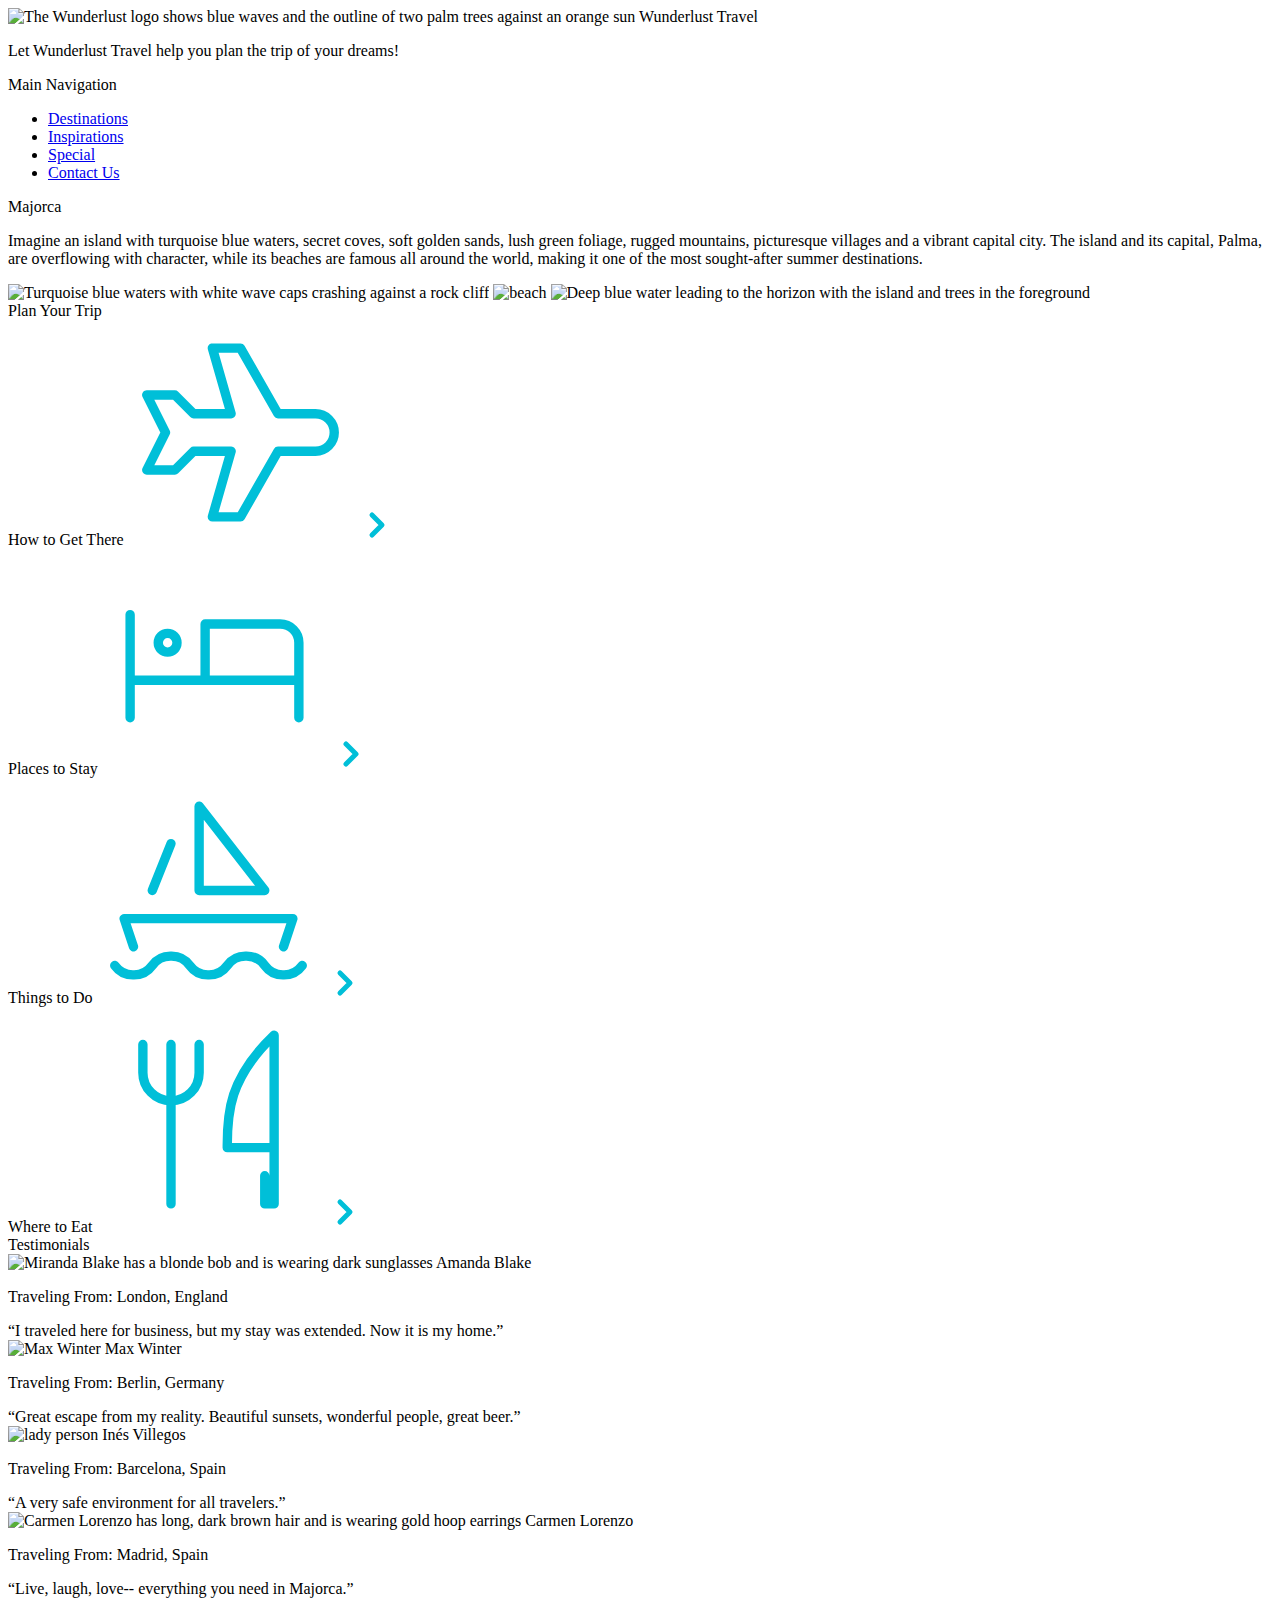
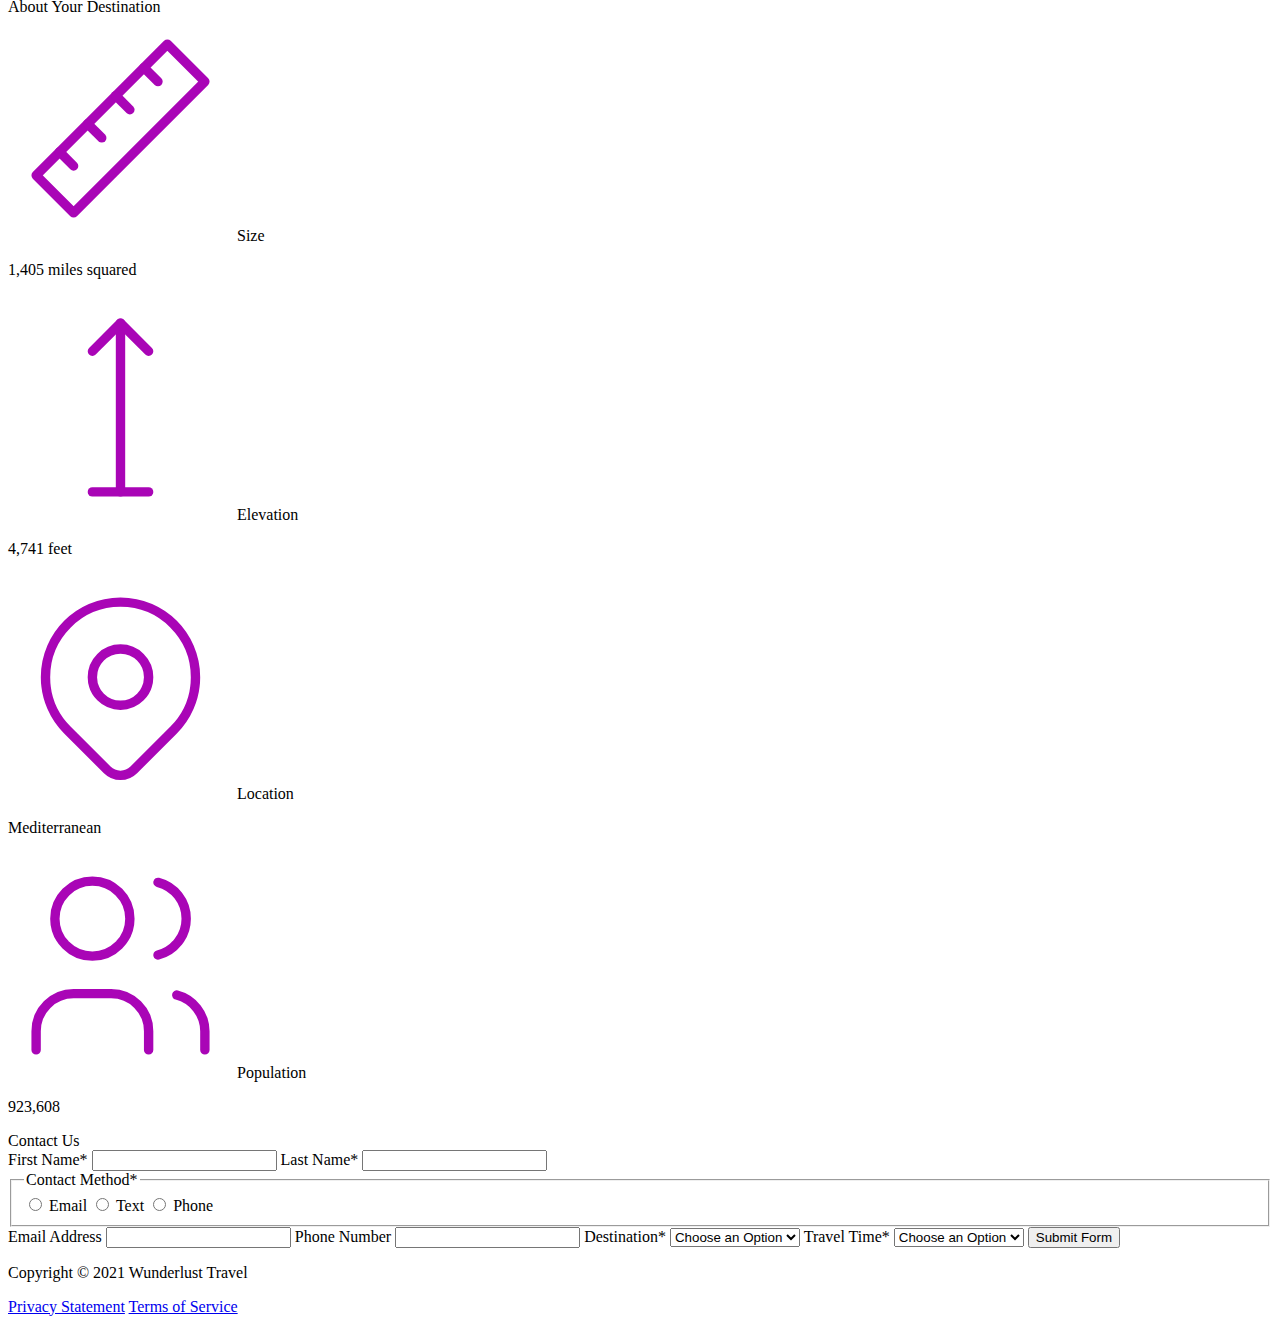
==== majorca.html @ 3df28ff0 "Add files via upload" ====
<!DOCTYPE html>
<html lang="en">
    <head>
<!--         Add all required tags in the head here - meta tags for SEO, responsiveness, and with info about the page, etc., in addition to tags to create a card on Twitter with a large image and open graph tags to allow for sharing on other social media sites -->
    </head>
    <body>
<!--         Reveiew the document and add the proper tags to all of the headings  throughout. Use the outline feature in the validator to ensure that these have been added correctly. See the image of the correct outline as a reference if you have questions 

Also review the alt text on all of the images to ensure that it is descriptive and appropriate-->
        <header>
            <img src="images/logo.png" alt="The Wunderlust logo shows blue waves and the outline of two palm trees against an orange sun">
            Wunderlust Travel
            <p>Let Wunderlust Travel help you plan the trip of your dreams!</p>
            <nav>
                Main Navigation
                <ul>
                    <li><a href="#">Destinations</a></li>
                    <li><a href="#">Inspirations</a></li>
                    <li><a href="#">Special</a></li>
                    <li><a href="#">Contact Us</a></li>
                </ul>
            </nav>
        </header>
        <main>
            <article>  
                Majorca
                <p>Imagine an island with turquoise blue waters, secret coves, soft golden sands, lush green foliage, rugged mountains, picturesque villages and a vibrant capital city. The island and its capital, Palma, are overflowing with character, while its beaches are famous all around the world, making it one of the most sought-after summer destinations.</p>
                <img src="images/majorca-waves.png" alt="Turquoise blue waters with white wave caps crashing against a rock cliff">
                <img src="images/majorca-beach.png" alt="beach">
                <img src="images/majorca-cove.png" alt="Deep blue water leading to the horizon with the island and trees in the foreground">
                <section>
                    Plan Your Trip
                    <section>
                        How to Get There
                        <svg xmlns="http://www.w3.org/2000/svg" class="icon icon-tabler icon-tabler-plane" width="225" height="225" viewBox="0 0 24 24" stroke-width="1" stroke="#00bfd8" fill="none" stroke-linecap="round" stroke-linejoin="round"> <path stroke="none" d="M0 0h24v24H0z" fill="none"/> <path d="M16 10h4a2 2 0 0 1 0 4h-4l-4 7h-3l2 -7h-4l-2 2h-3l2 -4l-2 -4h3l2 2h4l-2 -7h3z" /></svg>
                        <a href="#" title="Search for flights">
                            <svg xmlns="http://www.w3.org/2000/svg" class="icon icon-tabler icon-tabler-chevron-right" width="40" height="40" viewBox="0 0 24 24" stroke-width="3" stroke="#00bfd8" fill="none" stroke-linecap="round" stroke-linejoin="round"><path stroke="none" d="M0 0h24v24H0z" fill="none"/><polyline points="9 6 15 12 9 18" /></svg>
                        </a>
                    </section>      
                    <section>
                        Places to Stay
                        <svg xmlns="http://www.w3.org/2000/svg" class="icon icon-tabler icon-tabler-bed" width="225" height="225" viewBox="0 0 24 24" stroke-width="1" stroke="#00bfd8" fill="none" stroke-linecap="round" stroke-linejoin="round"><path stroke="none" d="M0 0h24v24H0z" fill="none"/><path d="M3 7v11m0 -4h18m0 4v-8a2 2 0 0 0 -2 -2h-8v6" /><circle cx="7" cy="10" r="1" /></svg>
                        <a href="#" title="Search for hotels">
                            <svg xmlns="http://www.w3.org/2000/svg" class="icon icon-tabler icon-tabler-chevron-right" width="40" height="40" viewBox="0 0 24 24" stroke-width="3" stroke="#00bfd8" fill="none" stroke-linecap="round" stroke-linejoin="round"><path stroke="none" d="M0 0h24v24H0z" fill="none"/><polyline points="9 6 15 12 9 18" /></svg> 
                        </a>
                    </section>
                    <section>
                        Things to Do
                        <svg xmlns="http://www.w3.org/2000/svg" class="icon icon-tabler icon-tabler-sailboat" width="225" height="225" viewBox="0 0 24 24" stroke-width="1" stroke="#00bfd8" fill="none" stroke-linecap="round" stroke-linejoin="round"><path stroke="none" d="M0 0h24v24H0z" fill="none"/><path d="M2 20a2.4 2.4 0 0 0 2 1a2.4 2.4 0 0 0 2 -1a2.4 2.4 0 0 1 2 -1a2.4 2.4 0 0 1 2 1a2.4 2.4 0 0 0 2 1a2.4 2.4 0 0 0 2 -1a2.4 2.4 0 0 1 2 -1a2.4 2.4 0 0 1 2 1a2.4 2.4 0 0 0 2 1a2.4 2.4 0 0 0 2 -1" /><path d="M4 18l-1 -3h18l-1 3" /><path d="M11 12h7l-7 -9v9" /><line x1="8" y1="7" x2="6" y2="12" /></svg>
                        <a href="#" title="Search for Activities">
                            <svg xmlns="http://www.w3.org/2000/svg" class="icon icon-tabler icon-tabler-chevron-right" width="40" height="40" viewBox="0 0 24 24" stroke-width="3" stroke="#00bfd8" fill="none" stroke-linecap="round" stroke-linejoin="round"><path stroke="none" d="M0 0h24v24H0z" fill="none"/><polyline points="9 6 15 12 9 18" /></svg> 
                        </a>                     
                    </section>    
                    <section>
                        Where to Eat
                        <svg xmlns="http://www.w3.org/2000/svg" class="icon icon-tabler icon-tabler-tools-kitchen-2" width="225" height="225" viewBox="0 0 24 24" stroke-width="1" stroke="#00bfd8" fill="none" stroke-linecap="round" stroke-linejoin="round"><path stroke="none" d="M0 0h24v24H0z" fill="none"/><path d="M19 3v12h-5c-.023 -3.681 .184 -7.406 5 -12zm0 12v6h-1v-3m-10 -14v17m-3 -17v3a3 3 0 1 0 6 0v-3" /></svg>
                        <a href="#" title="Search for Restaurants">
                            <svg xmlns="http://www.w3.org/2000/svg" class="icon icon-tabler icon-tabler-chevron-right" width="40" height="40" viewBox="0 0 24 24" stroke-width="3" stroke="#00bfd8" fill="none" stroke-linecap="round" stroke-linejoin="round"><path stroke="none" d="M0 0h24v24H0z" fill="none"/><polyline points="9 6 15 12 9 18" /></svg>                          
                        </a>
                    </section>   
                </section>
                <section>
                    Testimonials
                    <section>
                        <img src="images/mirando-blake.png" alt="Miranda Blake has a blonde bob and is wearing dark sunglasses">
                        Amanda Blake
                        <p>Traveling From: London, England</p>
                        <q>I traveled here for business, but my stay was extended. Now it is my home.</q>
                    </section>
                    <section>
                        <img src="images/max-winter.png" alt="Max Winter">
                        Max Winter
                        <p>Traveling From: Berlin, Germany</p>
                        <q>Great escape from my reality. Beautiful sunsets, wonderful people, great beer.</q>
                    </section>
                    <section>
                        <img src="images/ines-villegoes.png" alt="lady person">
                        Inés Villegos
                        <p>Traveling From: Barcelona, Spain</p>
                        <q>A very safe environment for all travelers.</q>
                    </section>
                    <section>
                        <img src="images/carmen-lorenzo.png" alt="Carmen Lorenzo has long, dark brown hair and is wearing gold hoop earrings">
                        Carmen Lorenzo
                        <p>Traveling From: Madrid, Spain</p>
                        <q>Live, laugh, love-- everything you need in Majorca.</q>
                    </section>
                </section>
                <section>
                    About Your Destination
                    <section>
                        <svg xmlns="http://www.w3.org/2000/svg" class="icon icon-tabler icon-tabler-ruler-2" width="225" height="225" viewBox="0 0 24 24" stroke-width="1" stroke="#a905b6" fill="none" stroke-linecap="round" stroke-linejoin="round"><path stroke="none" d="M0 0h24v24H0z" fill="none"/><path d="M17 3l4 4l-14 14l-4 -4z" /><path d="M16 7l-1.5 -1.5" /><path d="M13 10l-1.5 -1.5" /><path d="M10 13l-1.5 -1.5" /><path d="M7 16l-1.5 -1.5" /></svg>
                        Size
                        <p>1,405 miles squared</p>
                    </section>
                    <section>
                        <svg xmlns="http://www.w3.org/2000/svg" class="icon icon-tabler icon-tabler-arrow-top-bar" width="225" height="225" viewBox="0 0 24 24" stroke-width="1" stroke="#a905b6" fill="none" stroke-linecap="round" stroke-linejoin="round"><path stroke="none" d="M0 0h24v24H0z" fill="none"/><line x1="12" y1="21" x2="12" y2="3" /><path d="M15 6l-3 -3l-3 3" /><line x1="9" y1="21" x2="15" y2="21" /></svg>
                        Elevation
                        <p>4,741 feet</p>
                    </section>
                    <section>
                        <svg xmlns="http://www.w3.org/2000/svg" class="icon icon-tabler icon-tabler-map-pin" width="225" height="225" viewBox="0 0 24 24" stroke-width="1" stroke="#a905b6" fill="none" stroke-linecap="round" stroke-linejoin="round"><path stroke="none" d="M0 0h24v24H0z" fill="none"/><circle cx="12" cy="11" r="3" /><path d="M17.657 16.657l-4.243 4.243a2 2 0 0 1 -2.827 0l-4.244 -4.243a8 8 0 1 1 11.314 0z" /></svg>
                        Location
                        <p>Mediterranean</p>
                    </section>
                    <section>
                        <svg xmlns="http://www.w3.org/2000/svg" class="icon icon-tabler icon-tabler-users" width="225" height="225" viewBox="0 0 24 24" stroke-width="1" stroke="#a905b6" fill="none" stroke-linecap="round" stroke-linejoin="round"><path stroke="none" d="M0 0h24v24H0z" fill="none"/><circle cx="9" cy="7" r="4" /><path d="M3 21v-2a4 4 0 0 1 4 -4h4a4 4 0 0 1 4 4v2" /><path d="M16 3.13a4 4 0 0 1 0 7.75" /><path d="M21 21v-2a4 4 0 0 0 -3 -3.85" /></svg>
                        Population
                        <p>923,608</p>
                    </section>
                </section>
                <section>
                    Contact Us
                    <form method="post" action="https://wp.zybooks.com/form-viewer.php">
                        <label for="fName">First Name<span>*</span></label>
                        <input type="text" name="fName" id="fName" autocomplete="given-name" required>
                        <label for="lName">Last Name<span>*</span></label>
                        <input type="text" name="lName" id="lName" autocomplete="family-name" required>
                        <fieldset>
                            <legend>Contact Method<span>*</span></legend>
                            <input type="radio" name="contactPref" id="prefEmail" required>
                            <label for="prefEmail">Email</label>
                            <input type="radio" name="contactPref" id="prefText">
                            <label for="prefText">Text</label>
                            <input type="radio" name="contactPref" id="prefPhone">
                            <label for="prefPhone">Phone</label>
                        </fieldset>
                        <label for="email">Email Address</label>
                        <input type="email" name="email" id="email" autocomplete="email">
                        <label for="phone">Phone Number</label>
                        <input type="tel" name="phone" id="phone" autocomplete="tel">
                        <label for="destination">Destination<span>*</span></label>
                        <select name="destination" id="destination" required>
                            <option value="">Choose an Option</option>
                            <option value="barcelona">Barcelona</option>
                            <option value="granada">Granada</option>
                            <option value="ibiza">Ibiza</option>
                            <option value="madrid">Madrid</option>
                            <option value="majora">Majora</option>
                            <option value="seville">Seville</option>
                            <option value="tenerife">Tenerife</option>
                            <option value="valencia">Valencia</option>
                        </select>
                        <label for="travelTime">Travel Time<span>*</span></label>
                        <select name="travelTime" id="travelTime" required>
                            <option value="">Choose an Option</option>
                            <option value="fall">Fall</option>
                            <option value="winter">Winter</option>
                            <option value="spring">Spring</option>
                            <option value="summer">Summer</option>
                            <option value="flexible">Flexible</option>
                        </select>
                        <input type="submit" name="mySubmit" id="mySubmit" value="Submit Form">
                    </form>
                </section>
            </article>
        </main>
        <footer>
            <p>Copyright &copy; 2021 Wunderlust Travel</p>
            <a href="#">Privacy Statement</a>
            <a href="#">Terms of Service</a>
        </footer>
    </body>
</html>
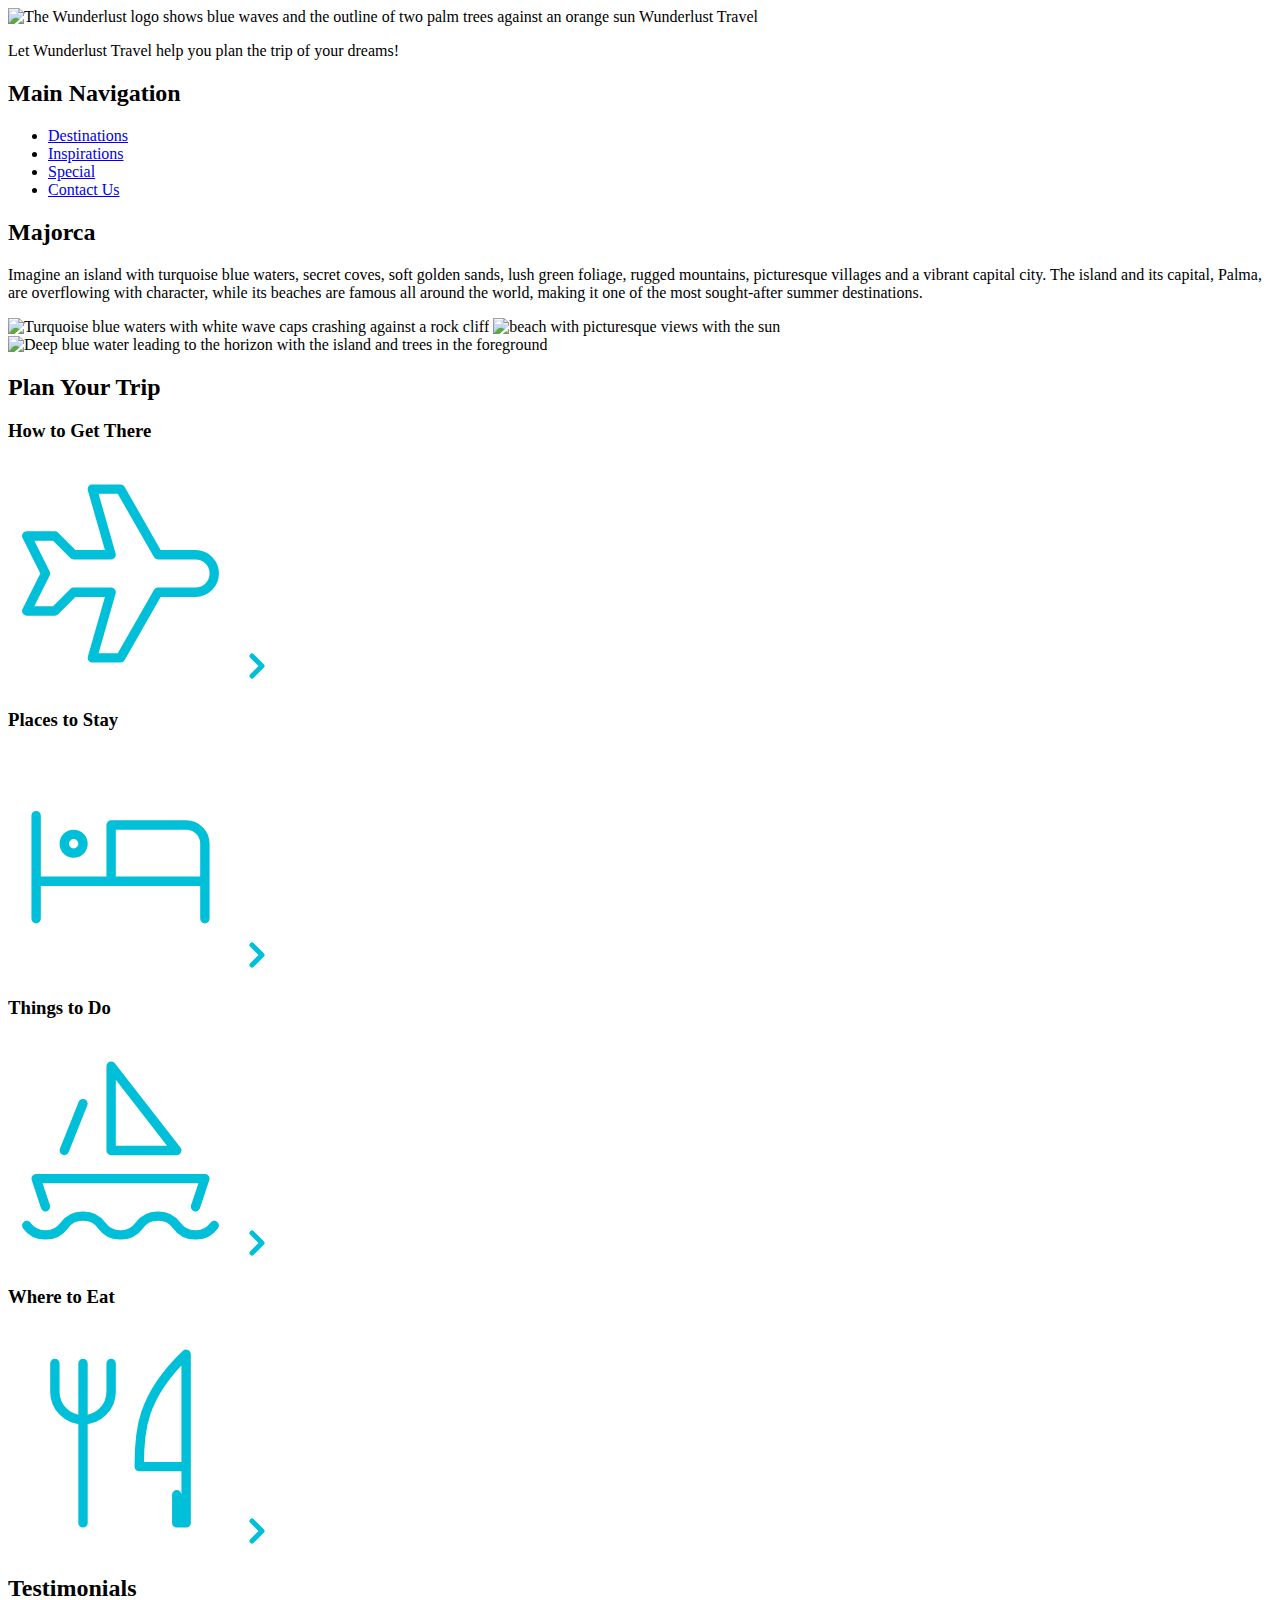
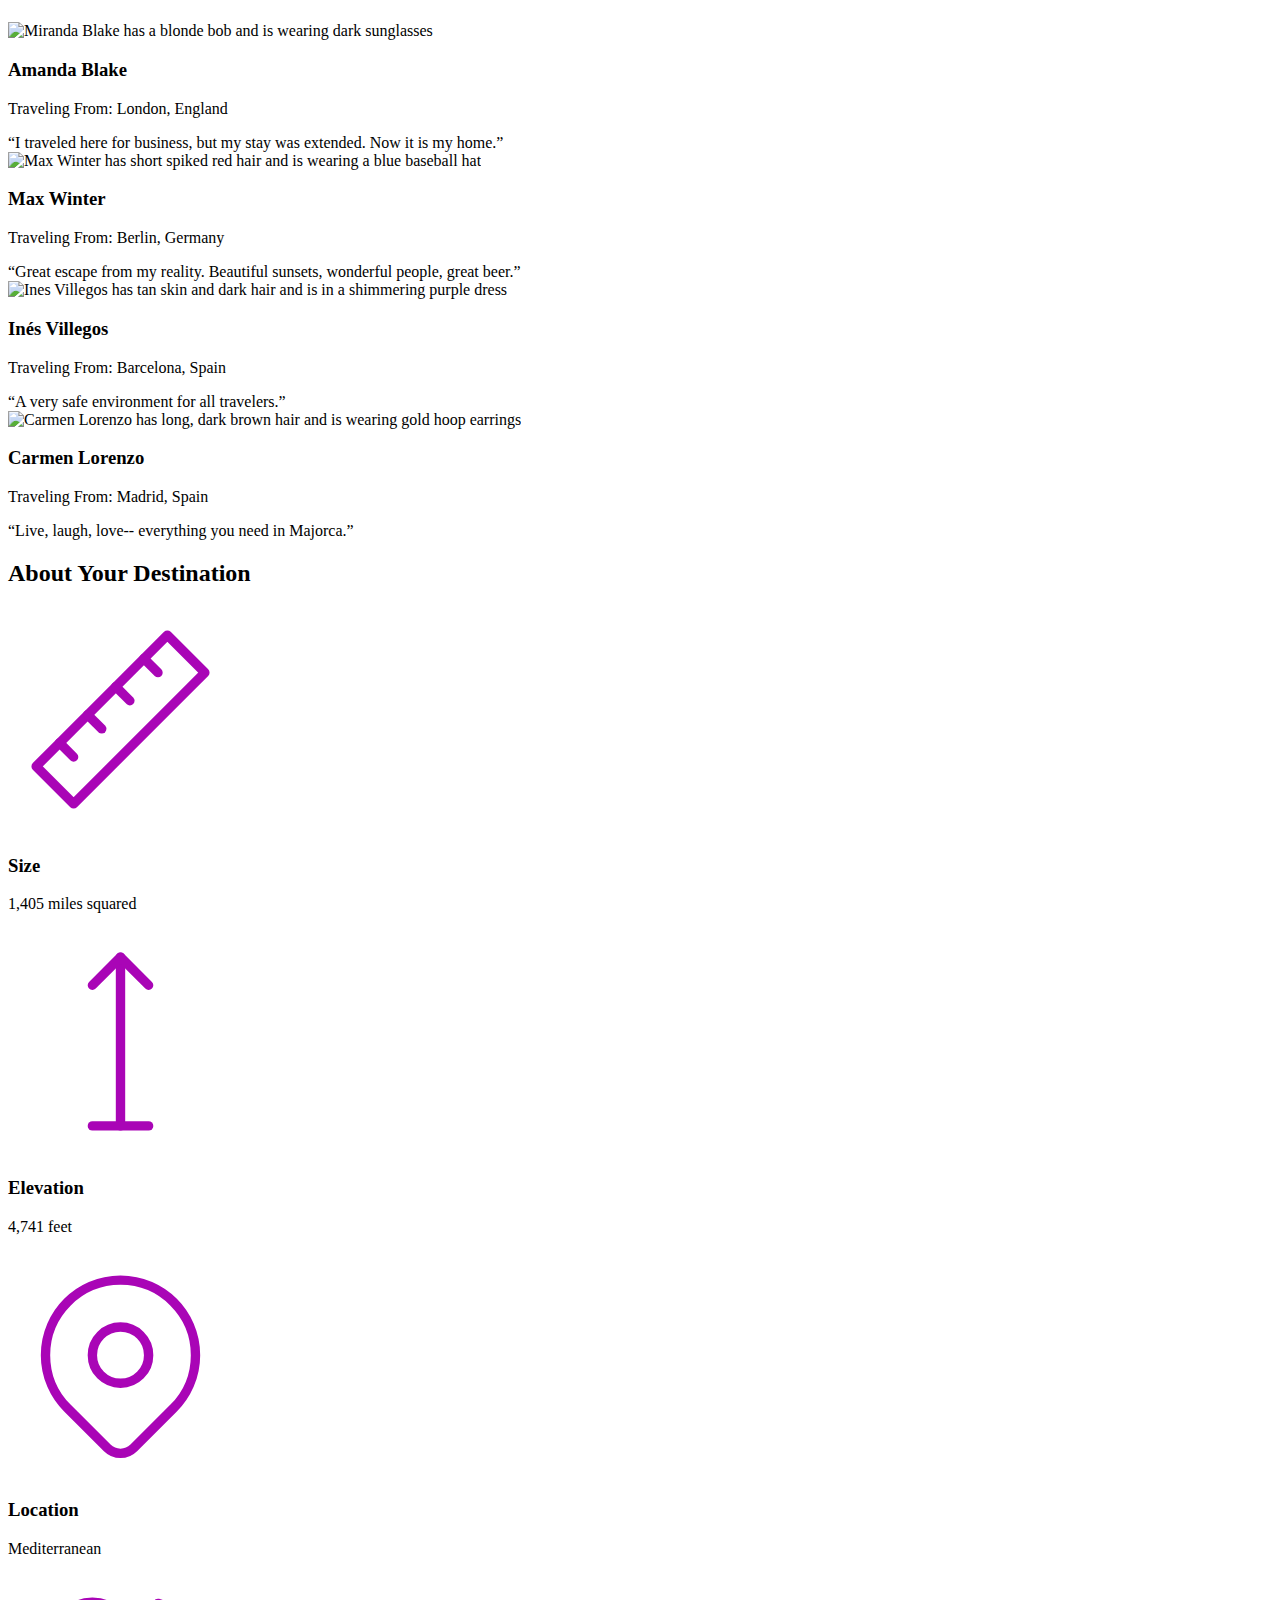
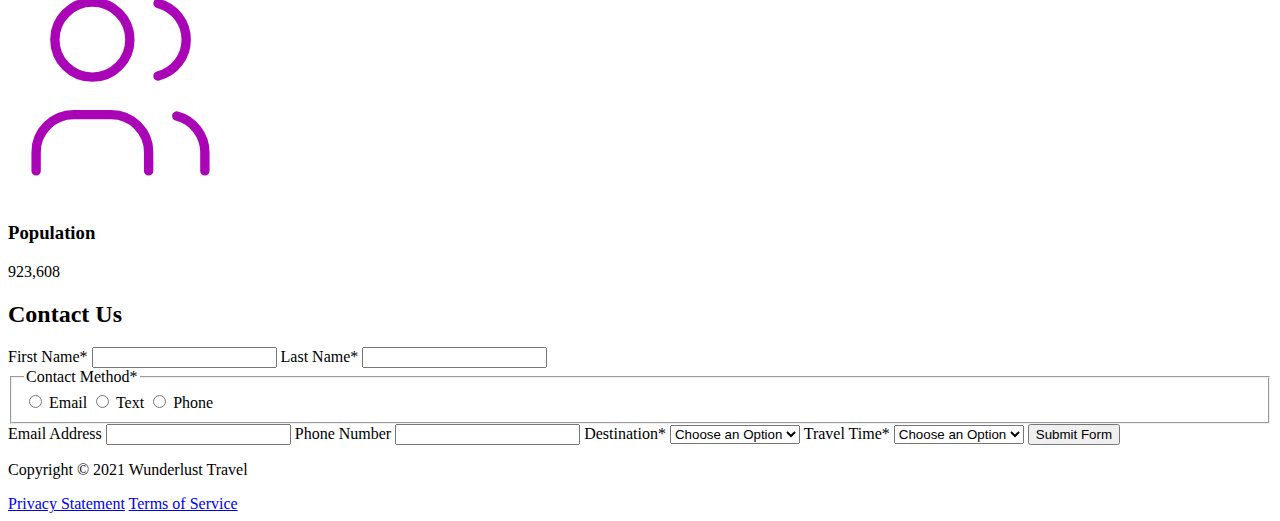
==== commit fd7401e8: "Add files via upload" ====
--- a/majorca.html
+++ b/majorca.html
@@ -1,6 +1,31 @@
 <!DOCTYPE html>
 <html lang="en">
     <head>
+        <meta charset="utf-8">
+  <title>Wunderlust Travel</title>
+<meta name="description" content="wunderlust travel site">
+<meta name="author" content="Jarrad Mathis">
+<meta name="keywords" content="majorca, vacation, travel, flights, hotel, wunderlust">
+<meta name="robots" content="index, follow">
+<meta name="viewport" content="width=device-width, initial-scale=1">
+
+<meta name="twitter:card" content="summary">
+	<meta name="twitter:site" content="@wunderlust">
+	<meta name="twitter:title" content="Wunderlust Travel">
+	<meta name="twitter:description" content="Let Wunderlust Travel help you plan the trip of your dreams">
+	<meta name="twitter:image" content="images/majorca-beach.png">
+
+    <meta property="og:title" content="Wunderlust Travel">
+<meta property="og:site_name" content="Wunderlust Travel">
+<meta property="og:url" content="wunderlusttravel.com">
+<meta property="og:description" content="Wunderlust Travel Planning">
+<meta property="og:type" content="website">
+<meta property="og:image" content="images/majorca-waves.png">
+<meta property="og:image" content="images/majorca-beach.png">
+<meta property="og:image" content="images/majorca-cove.png">
+
+<meta name="verify-v1" content="unique-string">
+
 <!--         Add all required tags in the head here - meta tags for SEO, responsiveness, and with info about the page, etc., in addition to tags to create a card on Twitter with a large image and open graph tags to allow for sharing on other social media sites -->
     </head>
     <body>
@@ -12,7 +37,7 @@
             Wunderlust Travel
             <p>Let Wunderlust Travel help you plan the trip of your dreams!</p>
             <nav>
-                Main Navigation
+                <h2>Main Navigation</h2>
                 <ul>
                     <li><a href="#">Destinations</a></li>
                     <li><a href="#">Inspirations</a></li>
@@ -23,36 +48,36 @@
         </header>
         <main>
             <article>  
-                Majorca
+               <h2>Majorca</h2> 
                 <p>Imagine an island with turquoise blue waters, secret coves, soft golden sands, lush green foliage, rugged mountains, picturesque villages and a vibrant capital city. The island and its capital, Palma, are overflowing with character, while its beaches are famous all around the world, making it one of the most sought-after summer destinations.</p>
                 <img src="images/majorca-waves.png" alt="Turquoise blue waters with white wave caps crashing against a rock cliff">
-                <img src="images/majorca-beach.png" alt="beach">
+                <img src="images/majorca-beach.png" alt="beach with picturesque views with the sun">
                 <img src="images/majorca-cove.png" alt="Deep blue water leading to the horizon with the island and trees in the foreground">
                 <section>
-                    Plan Your Trip
+                    <h2>Plan Your Trip</h2>
                     <section>
-                        How to Get There
+                        <h3>How to Get There</h3>
                         <svg xmlns="http://www.w3.org/2000/svg" class="icon icon-tabler icon-tabler-plane" width="225" height="225" viewBox="0 0 24 24" stroke-width="1" stroke="#00bfd8" fill="none" stroke-linecap="round" stroke-linejoin="round"> <path stroke="none" d="M0 0h24v24H0z" fill="none"/> <path d="M16 10h4a2 2 0 0 1 0 4h-4l-4 7h-3l2 -7h-4l-2 2h-3l2 -4l-2 -4h3l2 2h4l-2 -7h3z" /></svg>
                         <a href="#" title="Search for flights">
                             <svg xmlns="http://www.w3.org/2000/svg" class="icon icon-tabler icon-tabler-chevron-right" width="40" height="40" viewBox="0 0 24 24" stroke-width="3" stroke="#00bfd8" fill="none" stroke-linecap="round" stroke-linejoin="round"><path stroke="none" d="M0 0h24v24H0z" fill="none"/><polyline points="9 6 15 12 9 18" /></svg>
                         </a>
                     </section>      
                     <section>
-                        Places to Stay
+                       <h3>Places to Stay</h3> 
                         <svg xmlns="http://www.w3.org/2000/svg" class="icon icon-tabler icon-tabler-bed" width="225" height="225" viewBox="0 0 24 24" stroke-width="1" stroke="#00bfd8" fill="none" stroke-linecap="round" stroke-linejoin="round"><path stroke="none" d="M0 0h24v24H0z" fill="none"/><path d="M3 7v11m0 -4h18m0 4v-8a2 2 0 0 0 -2 -2h-8v6" /><circle cx="7" cy="10" r="1" /></svg>
                         <a href="#" title="Search for hotels">
                             <svg xmlns="http://www.w3.org/2000/svg" class="icon icon-tabler icon-tabler-chevron-right" width="40" height="40" viewBox="0 0 24 24" stroke-width="3" stroke="#00bfd8" fill="none" stroke-linecap="round" stroke-linejoin="round"><path stroke="none" d="M0 0h24v24H0z" fill="none"/><polyline points="9 6 15 12 9 18" /></svg> 
                         </a>
                     </section>
                     <section>
-                        Things to Do
+                        <h3>Things to Do</h3>
                         <svg xmlns="http://www.w3.org/2000/svg" class="icon icon-tabler icon-tabler-sailboat" width="225" height="225" viewBox="0 0 24 24" stroke-width="1" stroke="#00bfd8" fill="none" stroke-linecap="round" stroke-linejoin="round"><path stroke="none" d="M0 0h24v24H0z" fill="none"/><path d="M2 20a2.4 2.4 0 0 0 2 1a2.4 2.4 0 0 0 2 -1a2.4 2.4 0 0 1 2 -1a2.4 2.4 0 0 1 2 1a2.4 2.4 0 0 0 2 1a2.4 2.4 0 0 0 2 -1a2.4 2.4 0 0 1 2 -1a2.4 2.4 0 0 1 2 1a2.4 2.4 0 0 0 2 1a2.4 2.4 0 0 0 2 -1" /><path d="M4 18l-1 -3h18l-1 3" /><path d="M11 12h7l-7 -9v9" /><line x1="8" y1="7" x2="6" y2="12" /></svg>
                         <a href="#" title="Search for Activities">
                             <svg xmlns="http://www.w3.org/2000/svg" class="icon icon-tabler icon-tabler-chevron-right" width="40" height="40" viewBox="0 0 24 24" stroke-width="3" stroke="#00bfd8" fill="none" stroke-linecap="round" stroke-linejoin="round"><path stroke="none" d="M0 0h24v24H0z" fill="none"/><polyline points="9 6 15 12 9 18" /></svg> 
                         </a>                     
                     </section>    
                     <section>
-                        Where to Eat
+                        <h3>Where to Eat</h3>
                         <svg xmlns="http://www.w3.org/2000/svg" class="icon icon-tabler icon-tabler-tools-kitchen-2" width="225" height="225" viewBox="0 0 24 24" stroke-width="1" stroke="#00bfd8" fill="none" stroke-linecap="round" stroke-linejoin="round"><path stroke="none" d="M0 0h24v24H0z" fill="none"/><path d="M19 3v12h-5c-.023 -3.681 .184 -7.406 5 -12zm0 12v6h-1v-3m-10 -14v17m-3 -17v3a3 3 0 1 0 6 0v-3" /></svg>
                         <a href="#" title="Search for Restaurants">
                             <svg xmlns="http://www.w3.org/2000/svg" class="icon icon-tabler icon-tabler-chevron-right" width="40" height="40" viewBox="0 0 24 24" stroke-width="3" stroke="#00bfd8" fill="none" stroke-linecap="round" stroke-linejoin="round"><path stroke="none" d="M0 0h24v24H0z" fill="none"/><polyline points="9 6 15 12 9 18" /></svg>                          
@@ -60,57 +85,57 @@
                     </section>   
                 </section>
                 <section>
-                    Testimonials
+                   <h2>Testimonials</h2> 
                     <section>
                         <img src="images/mirando-blake.png" alt="Miranda Blake has a blonde bob and is wearing dark sunglasses">
-                        Amanda Blake
+                        <h3>Amanda Blake</h3>
                         <p>Traveling From: London, England</p>
                         <q>I traveled here for business, but my stay was extended. Now it is my home.</q>
                     </section>
                     <section>
-                        <img src="images/max-winter.png" alt="Max Winter">
-                        Max Winter
+                        <img src="images/max-winter.png" alt="Max Winter has short spiked red hair and is wearing a blue baseball hat">
+                        <h3>Max Winter</h3>
                         <p>Traveling From: Berlin, Germany</p>
                         <q>Great escape from my reality. Beautiful sunsets, wonderful people, great beer.</q>
                     </section>
                     <section>
-                        <img src="images/ines-villegoes.png" alt="lady person">
-                        Inés Villegos
+                        <img src="images/ines-villegoes.png" alt="Ines Villegos has tan skin and dark hair and is in a shimmering purple dress">
+                        <h3>Inés Villegos</h3>
                         <p>Traveling From: Barcelona, Spain</p>
                         <q>A very safe environment for all travelers.</q>
                     </section>
                     <section>
                         <img src="images/carmen-lorenzo.png" alt="Carmen Lorenzo has long, dark brown hair and is wearing gold hoop earrings">
-                        Carmen Lorenzo
+                        <h3>Carmen Lorenzo</h3>
                         <p>Traveling From: Madrid, Spain</p>
                         <q>Live, laugh, love-- everything you need in Majorca.</q>
                     </section>
                 </section>
                 <section>
-                    About Your Destination
+                    <h2>About Your Destination</h2>
                     <section>
                         <svg xmlns="http://www.w3.org/2000/svg" class="icon icon-tabler icon-tabler-ruler-2" width="225" height="225" viewBox="0 0 24 24" stroke-width="1" stroke="#a905b6" fill="none" stroke-linecap="round" stroke-linejoin="round"><path stroke="none" d="M0 0h24v24H0z" fill="none"/><path d="M17 3l4 4l-14 14l-4 -4z" /><path d="M16 7l-1.5 -1.5" /><path d="M13 10l-1.5 -1.5" /><path d="M10 13l-1.5 -1.5" /><path d="M7 16l-1.5 -1.5" /></svg>
-                        Size
+                        <h3>Size</h3>
                         <p>1,405 miles squared</p>
                     </section>
                     <section>
                         <svg xmlns="http://www.w3.org/2000/svg" class="icon icon-tabler icon-tabler-arrow-top-bar" width="225" height="225" viewBox="0 0 24 24" stroke-width="1" stroke="#a905b6" fill="none" stroke-linecap="round" stroke-linejoin="round"><path stroke="none" d="M0 0h24v24H0z" fill="none"/><line x1="12" y1="21" x2="12" y2="3" /><path d="M15 6l-3 -3l-3 3" /><line x1="9" y1="21" x2="15" y2="21" /></svg>
-                        Elevation
+                        <h3>Elevation</h3>
                         <p>4,741 feet</p>
                     </section>
                     <section>
                         <svg xmlns="http://www.w3.org/2000/svg" class="icon icon-tabler icon-tabler-map-pin" width="225" height="225" viewBox="0 0 24 24" stroke-width="1" stroke="#a905b6" fill="none" stroke-linecap="round" stroke-linejoin="round"><path stroke="none" d="M0 0h24v24H0z" fill="none"/><circle cx="12" cy="11" r="3" /><path d="M17.657 16.657l-4.243 4.243a2 2 0 0 1 -2.827 0l-4.244 -4.243a8 8 0 1 1 11.314 0z" /></svg>
-                        Location
+                       <h3>Location</h3> 
                         <p>Mediterranean</p>
                     </section>
                     <section>
                         <svg xmlns="http://www.w3.org/2000/svg" class="icon icon-tabler icon-tabler-users" width="225" height="225" viewBox="0 0 24 24" stroke-width="1" stroke="#a905b6" fill="none" stroke-linecap="round" stroke-linejoin="round"><path stroke="none" d="M0 0h24v24H0z" fill="none"/><circle cx="9" cy="7" r="4" /><path d="M3 21v-2a4 4 0 0 1 4 -4h4a4 4 0 0 1 4 4v2" /><path d="M16 3.13a4 4 0 0 1 0 7.75" /><path d="M21 21v-2a4 4 0 0 0 -3 -3.85" /></svg>
-                        Population
+                        <h3>Population</h3>
                         <p>923,608</p>
                     </section>
                 </section>
                 <section>
-                    Contact Us
+                   <h2>Contact Us</h2> 
                     <form method="post" action="https://wp.zybooks.com/form-viewer.php">
                         <label for="fName">First Name<span>*</span></label>
                         <input type="text" name="fName" id="fName" autocomplete="given-name" required>
